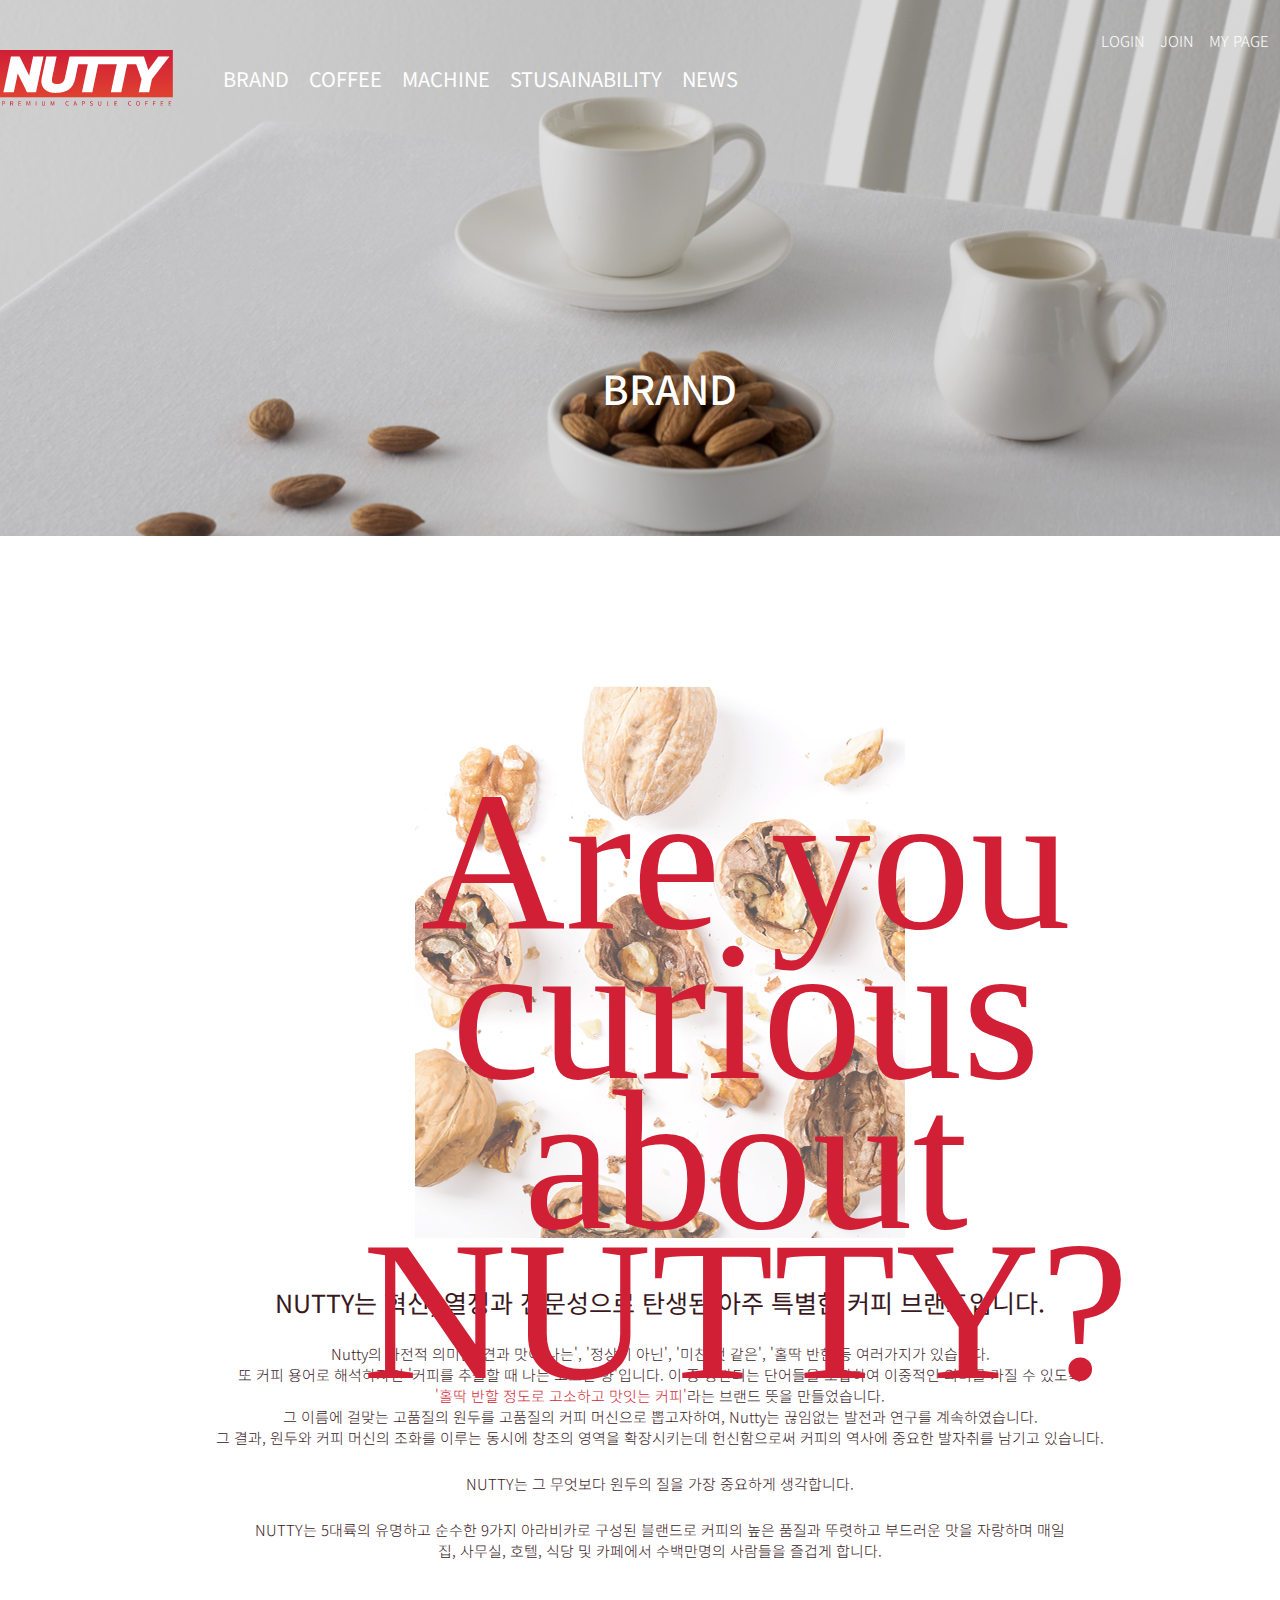
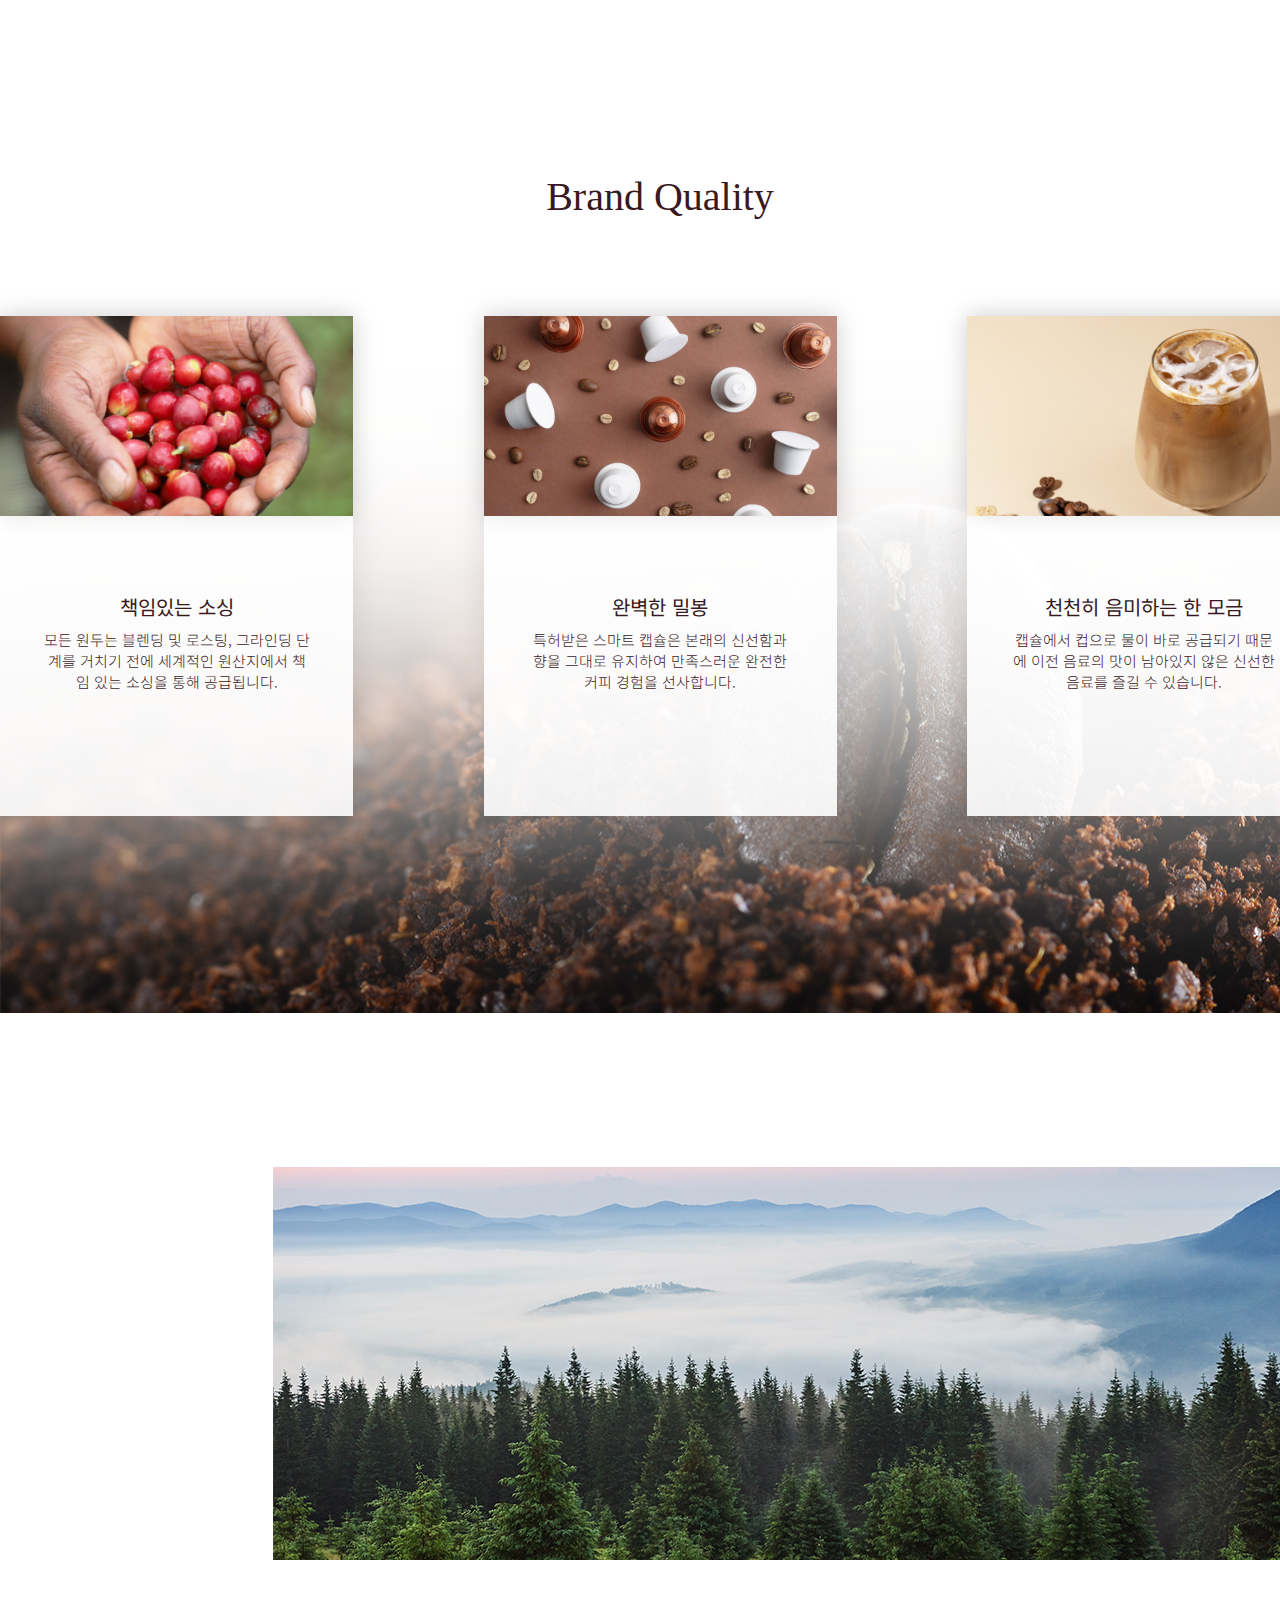
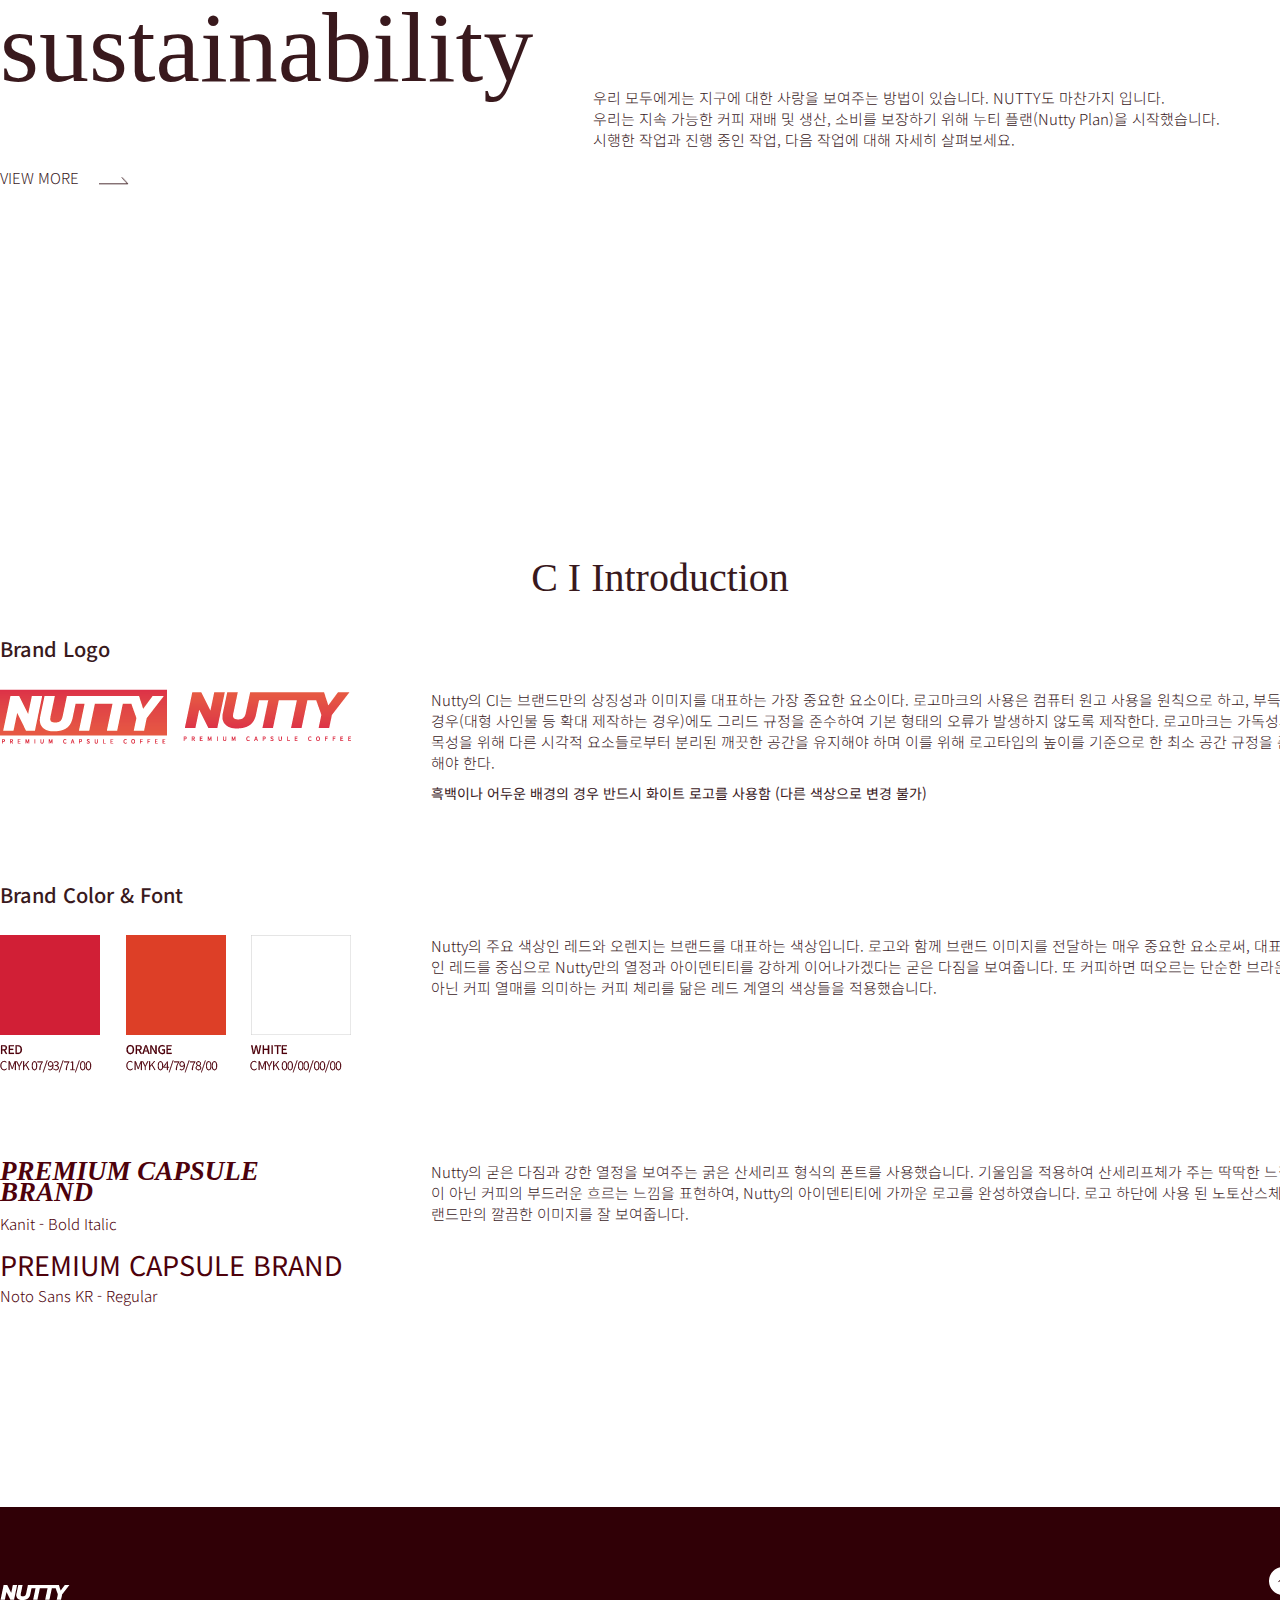
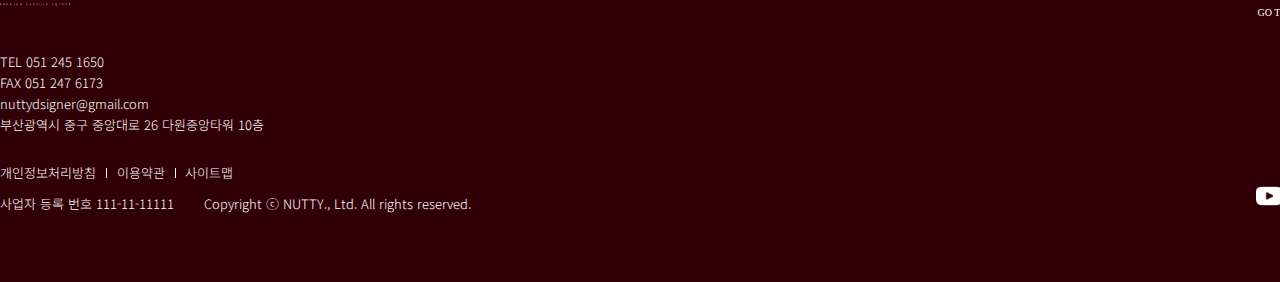
==== brand.html @ fc11bac3 "Add files via upload" ====
<!DOCTYPE html>
<html lang="ko">

<head>
    <meta charset="UTF-8">
    <meta name="viewport" content="width=1320">
    <title>Nutty</title>
    <!-- favicon -->
    <link rel="shortcut icon" href="images/" type="images">
    <!-- webfont -->
    <link href="https://fonts.cdnfonts.com/css/stigfier" rel="stylesheet">
    <link href="https://db.onlinewebfonts.com/c/57f0d312017e3471c956900c601e683d?family=Cherolina" rel="stylesheet">
    <link rel="preconnect" href="https://fonts.googleapis.com">
    <link rel="preconnect" href="https://fonts.gstatic.com" crossorigin>
    <link href="https://fonts.googleapis.com/css2?family=Noto+Sans+KR:wght@100..900&display=swap" rel="stylesheet">
    <!-- css -->
    <link rel="stylesheet" href="css/brand_style.css">
    <link rel="stylesheet" href="css/swiper-bundle.min.css">
    <!-- <link rel="stylesheet" href="https://cdn.jsdelivr.net/npm/swiper@11/swiper-bundle.min.css" /> -->
    <link rel="stylesheet" type="text/css" href="css/slick.css">
    <link rel="stylesheet" type="text/css" href="css/slick-theme.css">
</head>

<body>
    <div id="wrap">
        <div id="top">
            <div id="header">
                <div class="gnb_wrap">
                    <h1><a href="index.html"><img src="images/logo.png" alt="logo"></a></h1>
                    <ul class="gnb">
                        <li><a href="brand.html">BRAND</a></li>
                        <li><a href="coffee.html">COFFEE</a></li>
                        <li><a href="machine.html">MACHINE</a></li>
                        <li><a href="stusainability.html">STUSAINABILITY</a></li>
                        <li><a href="news.html">NEWS</a></li>
                    </ul>
                    <ul class="login">
                        <li><a href="javascript:return false;">LOGIN</a></li>
                        <li><a href="javascript:return false;">JOIN</a></li>
                        <li><a href="javascript:return false;">MY PAGE</a></li>
                        <li><a href="javascript:return false;"><img src="images/sarch.png" alt="sarch"></a></li>
                        <li></li>
                    </ul>
                </div>
            </div>
            <div id="banner">
                <img src="images/brand/brand_banner.jpg" alt="brand_banner">
                <h1 class="banner_title">BRAND</h1>
            </div>
        </div>
        <div id="section1">
            <div class="section1_img">
                <img src="images/brand/brand_section1.png" alt="section1">
                <p>Are you curious
                    <br>about NUTTY?
                </p>
            </div>
            <p class="section1_title">
                NUTTY는 혁신, 열정과 전문성으로 탄생된 아주 특별한 커피 브랜드입니다.
            </p>
            <p>Nutty의 사전적 의미는 '견과 맛이 나는', '정상이 아닌', '미친 것 같은', '홀딱 반한'등 여러가지가 있습니다.
                <br>또 커피 용어로 해석하자면 '커피를 추출할 때 나는 고소한 향'입니다. 이 중 상반되는 단어들을 조합하여 이중적인 의미를 가질 수 있도록
                <br><span>'홀딱 반할 정도로 고소하고 맛잇는 커피'</span>라는 브랜드 뜻을 만들었습니다.
                <br>그 이름에 걸맞는 고품질의 원두를 고품질의 커피 머신으로 뽑고자하여, Nutty는 끊임없는 발전과 연구를 계속하였습니다.
                <br>그 결과, 원두와 커피 머신의 조화를 이루는 동시에 창조의 영역을 확장시키는데 헌신함으로써 커피의 역사에 중요한 발자취를 남기고 있습니다.
            </p>
            <p class="section1_middle">
                NUTTY는 그 무엇보다 원두의 질을 가장 중요하게 생각합니다.
            </p>
            <p>
                NUTTY는 5대륙의 유명하고 순수한 9가지 아라비카로 구성된 블랜드로 커피의 높은 품질과 뚜렷하고 부드러운 맛을 자랑하며 매일
                <br>집, 사무실, 호텔, 식당 및 카페에서 수백만명의 사람들을 즐겁게 합니다.
            </p>
        </div>
        <div id="section2">
            <p class="section2_title">Brand Quality</p>
            <img class="secton2_bg" src="images/brand/brand_section2.png" alt="section2_bg">
            <div class="inner_section2">
                <ul>
                    <li>
                        <div class="section2_img">
                            <img src="images/brand/brand_section2_1.jpg" alt="section2">
                        </div>
                        <div class="section2_text">
                            <p><span>책임있는 소싱</span></p>
                            <p>모든 원두는 블렌딩 및 로스팅, 그라인딩 단계를 거치기 전에 세계적인 원산지에서 책임 있는 소싱을 통해 공급됩니다.</p>
                        </div>
                    </li>
                    <li>
                        <div class="section2_img">
                            <img src="images/brand/brand_section2_2.jpg" alt="section2">
                        </div>
                        <div class="section2_text">
                            <p><span>완벽한 밀봉</span></p>
                            <p>특허받은 스마트 캡슐은 본래의 신선함과 향을 그대로 유지하여 만족스러운 완전한 커피 경험을 선사합니다.</p>
                        </div>
                    </li>
                    <li>
                        <div class="section2_img">
                            <img src="images/brand/brand_section2_3.jpg" alt="section2">
                        </div>
                        <div class="section2_text">
                            <p><span>천천히 음미하는 한 모금</span></p>
                            <p>캡슐에서 컵으로 물이 바로 공급되기 때문에 이전 음료의 맛이 남아있지 않은 신선한 음료를 즐길 수 있습니다.</p>
                        </div>
                    </li>
                </ul>
            </div>
        </div>
        <div id="section3">
            <img class="section3_bg" src="images/brand/brand_section3.jpg" alt="section3">
            <p class="section3_title">
                sustainability
            </p>
            <p class="section3_text">
                우리 모두에게는 지구에 대한 사랑을 보여주는 방법이 있습니다. NUTTY도 마찬가지 입니다.
                <br>우리는 지속 가능한 커피 재배 및 생산, 소비를 보장하기 위해 누티 플랜(Nutty Plan)을 시작했습니다.
                <br>시행한 작업과 진행 중인 작업, 다음 작업에 대해 자세히 살펴보세요.
            </p>
            <div class="view"><a href="stusainability.html">
                    <p>VIEW MORE</p>
                    <img src="images/go.png" alt="view">
                </a>
            </div>
        </div>
        <div id="section4">
            <p class="section4_ci">
                C<span>.</span>I Introduction
            </p>
            <ul>
                <li>
                    <p class="section4_title">Brand Logo
                    </p>
                    <div class="section4_wrap">
                        <div class="left_wrap">
                        <img src="images/brand/brand_section4_logo.png" alt="logo"></div>
                        <div>
                            <p class="section4_text">
                                Nutty의 CI는 브랜드만의 상징성과 이미지를 대표하는 가장 중요한 요소이다. 로고마크의 사용은 컴퓨터 원고 사용을 원칙으로 하고, 부득이한 경우(대형
                                사인물 등
                                확대 제작하는 경우)에도 그리드 규정을 준수하여 기본 형태의 오류가 발생하지 않도록 제작한다.
                                로고마크는 가독성과 주목성을 위해 다른 시각적 요소들로부터 분리된 깨끗한 공간을 유지해야 하며 이를 위해 로고타입의 높이를 기준으로 한 최소 공간 규정을
                                준수해야
                                한다.
                            </p>
                            <p class="small section4_text"">
                                흑백이나 어두운 배경의 경우 반드시 화이트 로고를 사용함 (다른 색상으로 변경 불가)
                            </p>
                        </div>
                    </div>
                </li>
                <li>
                    <p class="section4_title">Brand Color & Font
                    </p>
                    <div class="section4_wrap">
                        <div class="left_wrap"><img src="images/brand/brand_section4_color.png" alt="color"></div>
                        <p class="section4_text">
                            Nutty의 주요 색상인 레드와 오렌지는 브랜드를 대표하는 색상입니다. 로고와 함께 브랜드 이미지를 전달하는 매우 중요한 요소로써, 대표 색상인 레드를 중심으로
                            Nutty만의 열정과 아이덴티티를 강하게 이어나가겠다는 굳은 다짐을 보여줍니다. 또 커피하면 떠오르는 단순한 브라운이 아닌 커피 열매를 의미하는 커피 체리를 닮은
                            레드 계열의 색상들을 적용했습니다.
                        </p>
                    </div>
                </li>
                <li>
                    <div class="section4_wrap">
                    <div class="left_wrap">
                        <div>
                            <p class="kanit">PREMIUM CAPSULE BRAND</p>
                            <p class="font">Kanit - Bold Italic</p>
                        </div>
                        <div>
                            <p class="notosans">PREMIUM CAPSULE BRAND</p>
                            <p class="font">Noto Sans KR - Regular</p>
                        </div>
                    </div>
                        <p class="section4_text">Nutty의 굳은 다짐과 강한 열정을 보여주는 굵은 산세리프 형식의 폰트를 사용했습니다. 기울임을 적용하여 산세리프체가 주는 딱딱한 느낌만이 아닌 커피의 부드러운
                            흐르는 느낌을 표현하여, Nutty의 아이덴티티에 가까운 로고를 완성하였습니다. 로고 하단에 사용 된 노토산스체는 브랜드만의 깔끔한 이미지를 잘 보여줍니다. </p>
                    </div>
                </li>
            </ul>
        </div>


        <div id="footer">
            <div class="inner_footer">
                <div class="footer_left">
                    <h1><img src="images/logo_w.png" alt="logo_w"></h1>
                    <div>
                        <p>TEL 051 245 1650</p>
                        <p>FAX 051 247 6173 </p>
                        <p>nuttydsigner@gmail.com</p>
                        <p>부산광역시 중구 중앙대로 26 다원중앙타워 10층</p>
                    </div>
                    <div>
                        <ul class="footer_link">
                            <li><a href="javascript:return false;">개인정보처리방침</a></li>
                            <li><a href="javascript:return false;">이용약관</a></li>
                            <li><a href="javascript:return false;">사이트맵</a></li>
                        </ul>
                        <div class="footer_copyright">
                            <p>사업자 등록 번호 111-11-11111</p>
                            <p>Copyright ⓒ NUTTY., Ltd. All rights reserved.</p>
                        </div>
                    </div>
                </div>
                <div class="footer_right">
                    <div class="go_to_top">
                        <img src="images/top.png" alt="top">
                        <p>GO TO TOP</p>
                    </div>
                    <div class="sns">
                        <a href="https://www.youtube.com/"><img src="images/youtube.png" alt="youtube"></a>
                        <a href="https://www.instagram.com/"><img src="images/instagram.png" alt="instagram"></a>
                    </div>
                </div>
            </div>
        </div>

        <script src="js/jquery-3.7.1.min.js"></script>
        <script src="js/slick.js"></script>

        <script>
            $(".go_to_top").click(function () {
                $("body,html").animate({
                    scrollTop: 0
                }, 700)
            });
        </script>
</body>

</html>
---- css/brand_style.css ----
@charset "utf-8";


@import url(https://db.onlinewebfonts.com/c/57f0d312017e3471c956900c601e683d?family=Cherolina);

@import url('https://fonts.cdnfonts.com/css/stigfier');

html, body, div, p, ul, ol, li, dl, dt, dd, span, strong, table, th, td, em, form, input, textarea {
    margin: 0;
    padding: 0;
}

a {
    color: inherit;
    text-decoration: none;
}

ul, ol {
    list-style: none;
}

html {
    font-size: 15px;
}

body {
    font-family: "Noto Sans KR", sans-serif;
    font-weight: 300;
    font-size: 15px;
    line-height: 21px;
    color: #39191D;
}

#wrap {
    min-width: 1320px;
}

#top {
    position: relative;
    height: 536px;
    overflow: hidden;
}

#banner {
    position: absolute;
    width: 1920px;
    top: 0;
    left: 50%;
    margin-left: -960px;
}

#header {
    position: absolute;
    width: 1320px;
    z-index: 9;
    top: 30px;
    left: 50%;
    color: #fff;
    margin-left: -660px;
}

.gnb_wrap {
    display: flex;
    align-items: center;
}

.gnb {
    display: flex;
}

.gnb li {
    margin-right: 20px;
    font-size: 20px;
    font-weight: 400;
}

.gnb_wrap h1 {
    margin-right: 50px;
}

.login {
    display: flex;
    position: absolute;
    right: 0;
    top: 0;
}

.login li {
    margin-left: 15px;
}

#banner h1 {
    position: absolute;
    width: 1320px;
    z-index: 9;
    top: 65%;
    left: 47%;
    color: #fff;
    font-size: 40px;
    font-weight: 500;
    text-shadow: 0 0 1px rgba(0, 0, 0, 0.5);
}

#section1 {
    width: 1320px;
    height: 900px;
    margin: 150px auto;
    text-align: center;
    position: relative;
}

.section1_img p {
    position: absolute;
    top: 100px;
    left: 13%;
    font-family: 'Cherolina';
    font-size: 200px;
    line-height: 150px;
    color: #D11F36;
}

.section1_title {
    padding: 50px 0 30px;
    font-size: 25px;
    font-weight: 400;
}

#section1 span {
    color: #D11F36;
}

.section1_middle {
    padding: 25px 0;
}

#section2 {
    margin: 0 auto;
    text-align: center;
    overflow: hidden;
    position: relative;
}

.section2_title {
    font-family: 'Stigfier';
    font-size: 40px;
    padding: 50px 0 50px;
}

.inner_section2 {
    position: absolute;
    width: 1320px;
    top: 180px;
    left: 50%;
    margin-left: -660px;
    z-index: 9;
}

.inner_section2 ul {
    width: 1320px;
    display: flex;
    justify-content: space-between;
}

.inner_section2 ul li {
    background-color: rgba(255, 255, 255, 0.9);
    box-shadow: 0 0 30px rgba(0, 0, 0, 0.1);
    width: 353px;
    height: 500px;
}

.section2_img {
    height: 200px;
    box-shadow: 0 0 20px rgba(0, 0, 0, 0.1);
}

.section2_text {
    width: 268px;
    margin: 80px auto;
}

.section2_text span {
    font-size: 20px;
    font-weight: 400;
}

.section2_text p {
    padding-bottom: 10px;
}

.inner_section2 ul li:hover {
    transform: scale(1.05);
}

#section3 {
    width: 1320px;
    height: 850px;
    margin: 150px auto 0;
    position: relative;
}

.section3_bg {
    position: absolute;
    top: 0;
    right: 0;
}

.section3_title {
    position: absolute;
    top: 470px;
    left: 0;
    font-family: 'Stigfier';
    font-size: 100px;
}

.section3_text {
    position: absolute;
    top: 520px;
    right: 100px;
}

.view a {
    display: flex;
    align-items: end;
    position: absolute;
    top: 600px;
    left: 0px;
}

.view img {
    padding-left: 20px;
    padding-bottom: 3px;
    width: 30px;
    height: 8px;
}

#section4 {
    width: 1320px;
    margin: 0 auto;
    height: 1090px;
}

.section4_ci {
    font-size: 40px;
    font-family: 'Stigfier';
    text-align: center;
    padding: 150px 0 50px;
}

.section4_ci span {
    color: #fff;
}

.section4_title {
    font-weight: 500;
    font-size: 20px;
    padding-bottom: 30px;
}

#section4 ul li {
    padding-bottom: 80px;
}

.section4_wrap {
    display: flex;
}

.section4_text {
    width: 887px;
}

.left_wrap {
    width: 351px;
    padding-right: 80px;
    color: #4D010B;
}

ul li:nth-child(1) .section4_wrap img {
    height: 55px;
}

.small {
    font-weight: 400;
    font-size: 14px;
    padding-top: 10px;
}

.kanit {
    font-family: 'Kanit';
    font-size: 27px;
    font-weight: 700;
    font-style: italic;
}

.notosans {
    font-size: 27px;
    font-weight: 400;
}

.font {
    padding: 10px 0 20px;
}

#footer {
    height: 375px;
    margin: 0 auto;
    background-color: #300006;
    font-size: 13px;
    color: #fff;
}

.inner_footer {
    margin: 0 auto;
    width: 1320px;
    height: 247px;
    padding-top: 60px;
    display: flex;
    justify-content: space-between;
}

.footer_left {
    display: flex;
    flex-direction: column;
    justify-content: space-between;
}

.footer_right {
    display: flex;
    flex-direction: column;
    justify-content: space-between;
}

.footer_link {
    display: flex;
    padding-bottom: 10px;
}

.footer_link li {
    margin-right: 10px;
}

.footer_link li::before{
    content: "";
    display: inline-block;
    width: 0.5px;
    height: 10px;
    background-color: #fff;
    margin-right: 10px;
    vertical-align: 0px;
}
.footer_link li:nth-child(1)::before{
    display: none;
}

.footer_copyright {
    display: flex;
}

.footer_copyright p {
    padding-right: 30px;
}

.go_to_top {
    text-align: center;
    font-family: 'Stigfier';
    font-size: 10px;
}

.sns a {
    margin-left: 10px;
}
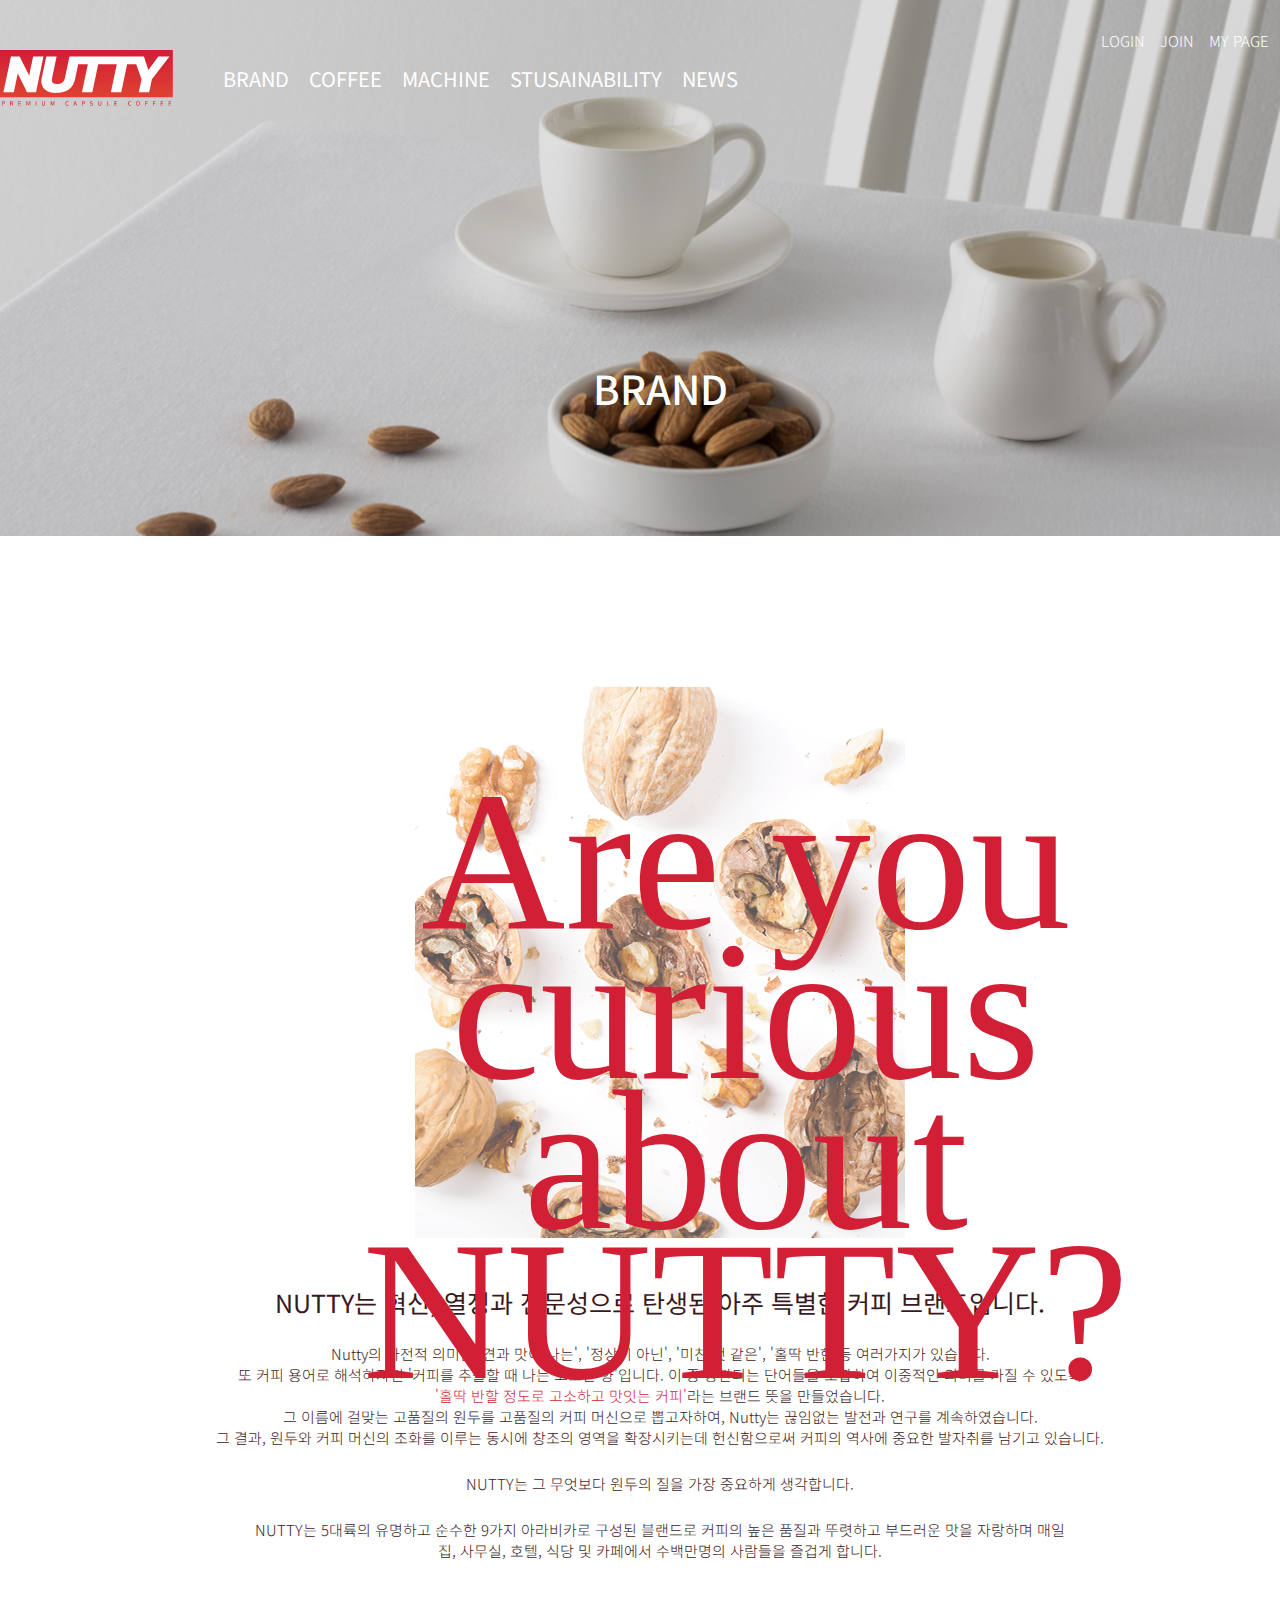
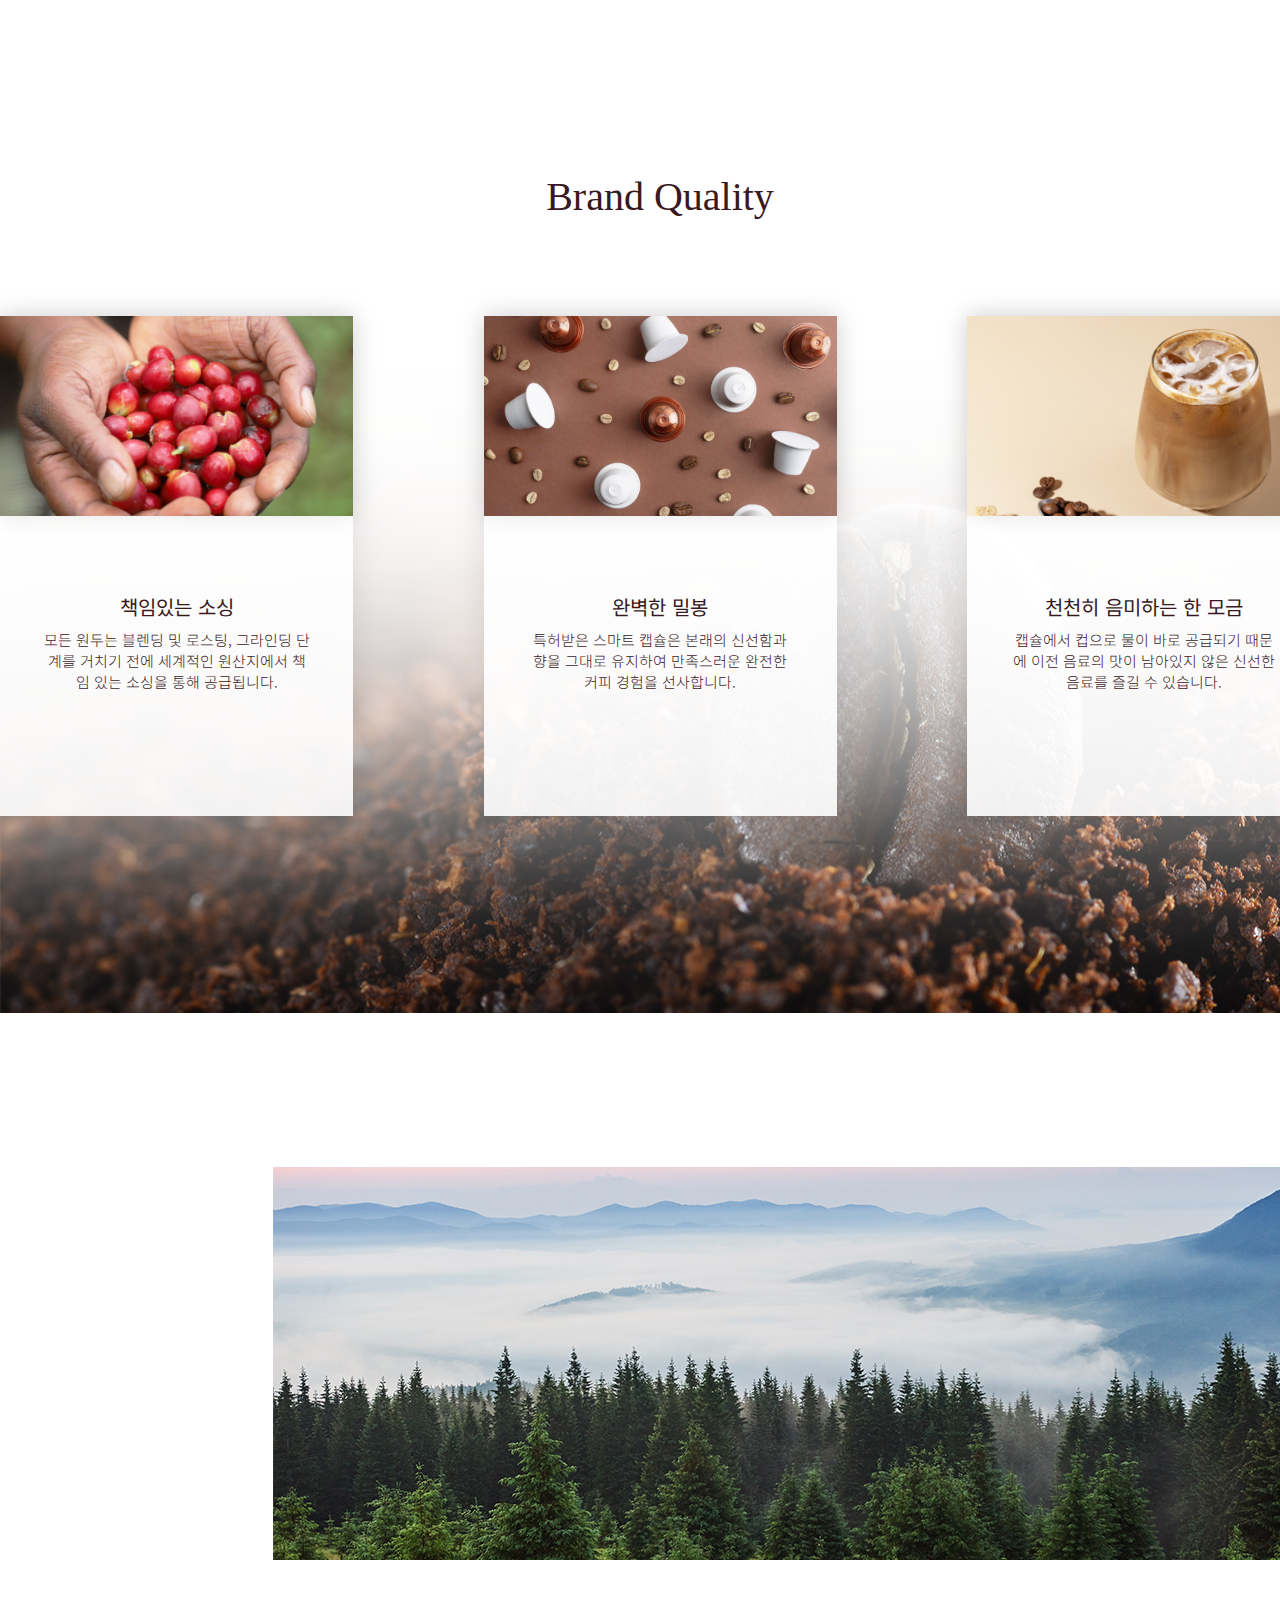
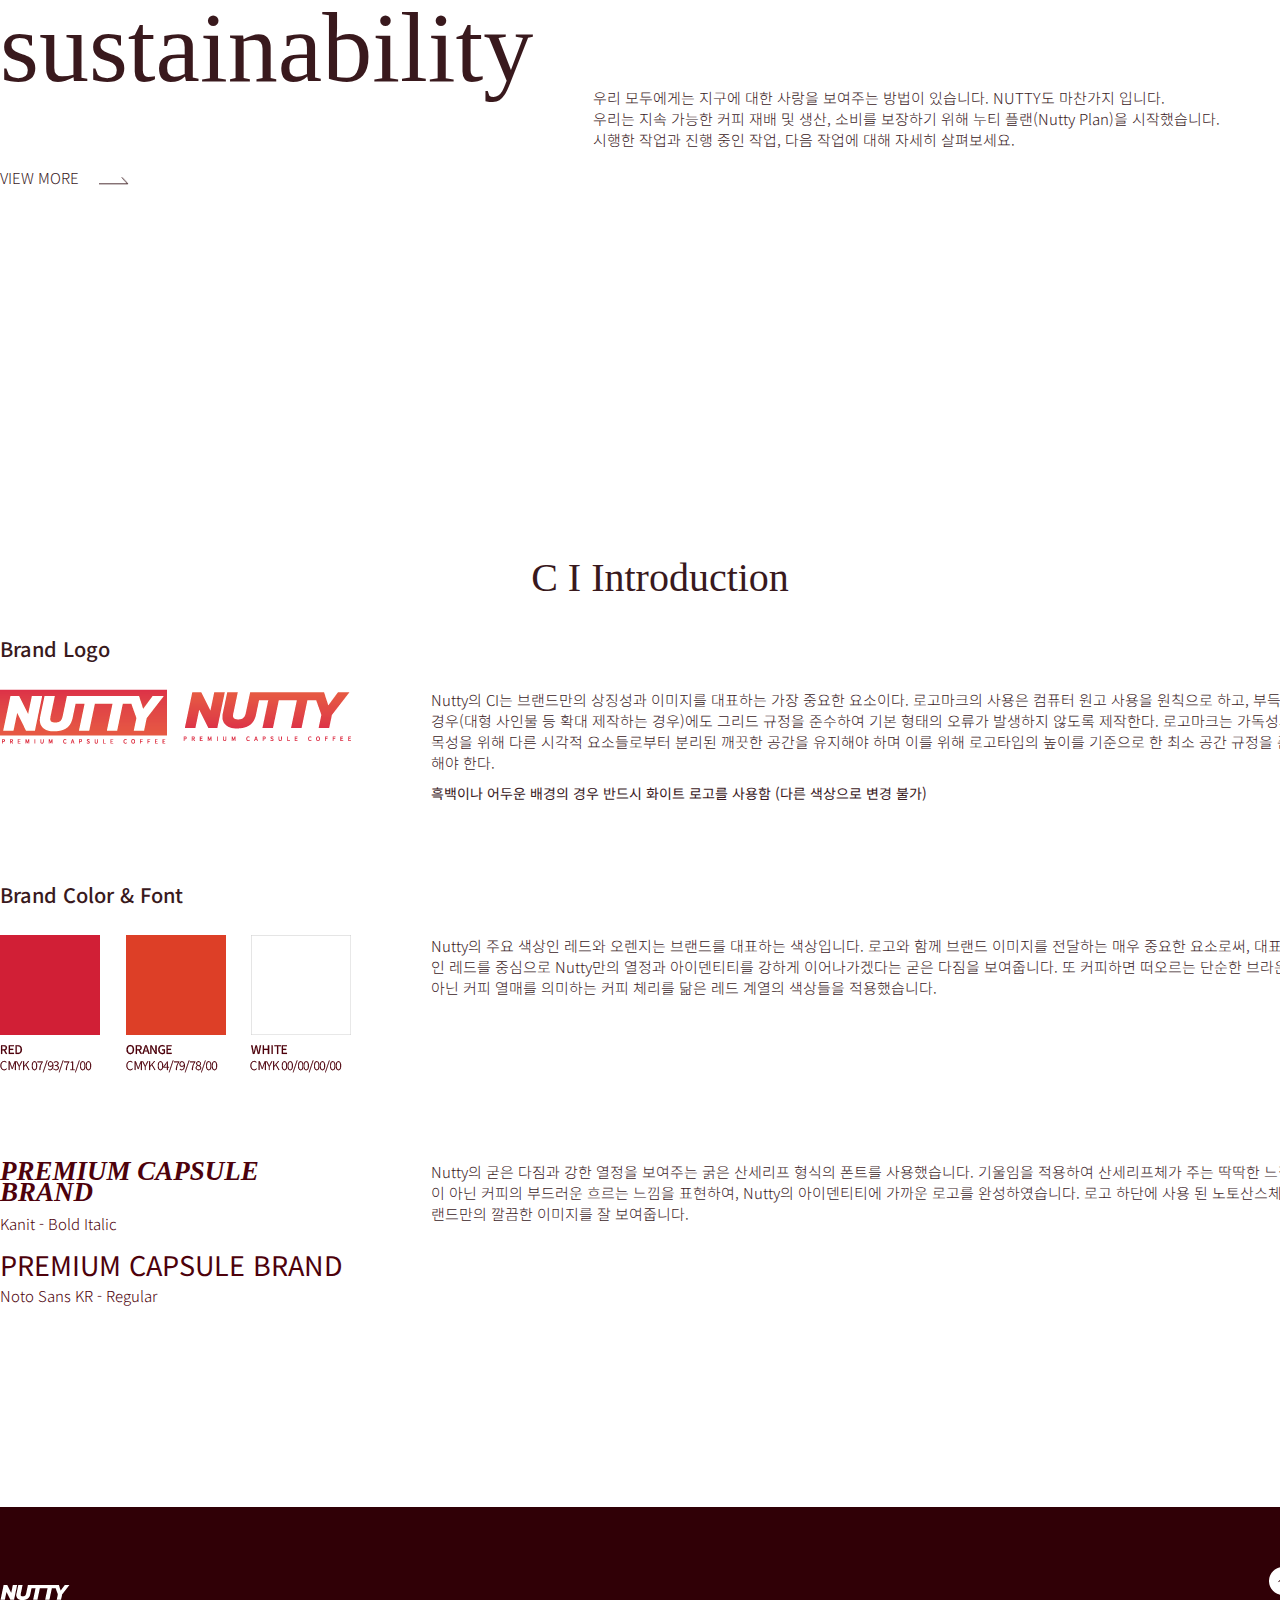
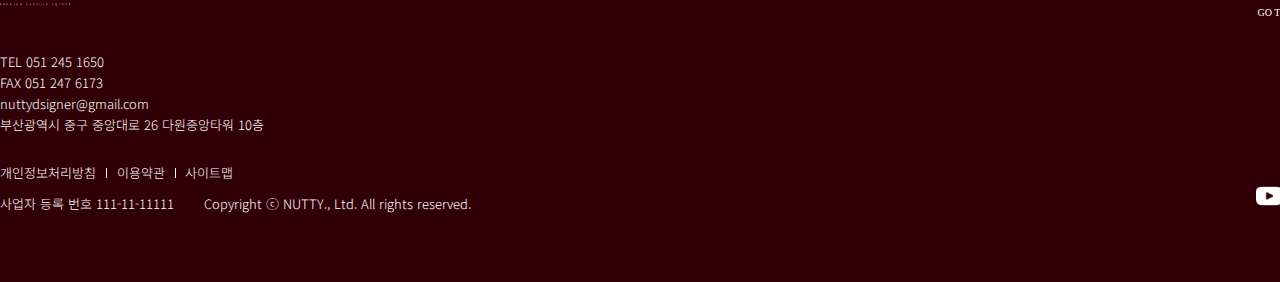
==== commit d8f90eb0: "Update brand.html" ====
--- a/brand.html
+++ b/brand.html
@@ -3,7 +3,7 @@
 
 <head>
     <meta charset="UTF-8">
-    <meta name="viewport" content="width=1320">
+    <meta name="viewport" content="width=1400">
     <title>Nutty</title>
     <!-- favicon -->
     <link rel="shortcut icon" href="images/" type="images">
@@ -228,4 +228,4 @@
         </script>
 </body>
 
-</html>+</html>
--- a/css/brand_style.css
+++ b/css/brand_style.css
@@ -3,7 +3,7 @@
 
 @import url(https://db.onlinewebfonts.com/c/57f0d312017e3471c956900c601e683d?family=Cherolina);
 
-@import url('https://fonts.cdnfonts.com/css/stigfier');
+@font-face{font-family:'Stigfier';font-style:normal;font-weight:400;src:local('fonts/Stigfier.woff'),url(https://fonts.cdnfonts.com/s/108800/Stigfier.woff) format('woff')}
 
 html, body, div, p, ul, ol, li, dl, dt, dd, span, strong, table, th, td, em, form, input, textarea {
     margin: 0;
@@ -94,7 +94,8 @@
     width: 1320px;
     z-index: 9;
     top: 65%;
-    left: 47%;
+    left: 50%;
+    margin-left: -67.5px;
     color: #fff;
     font-size: 40px;
     font-weight: 500;
@@ -367,4 +368,4 @@
 
 .sns a {
     margin-left: 10px;
-}+}
